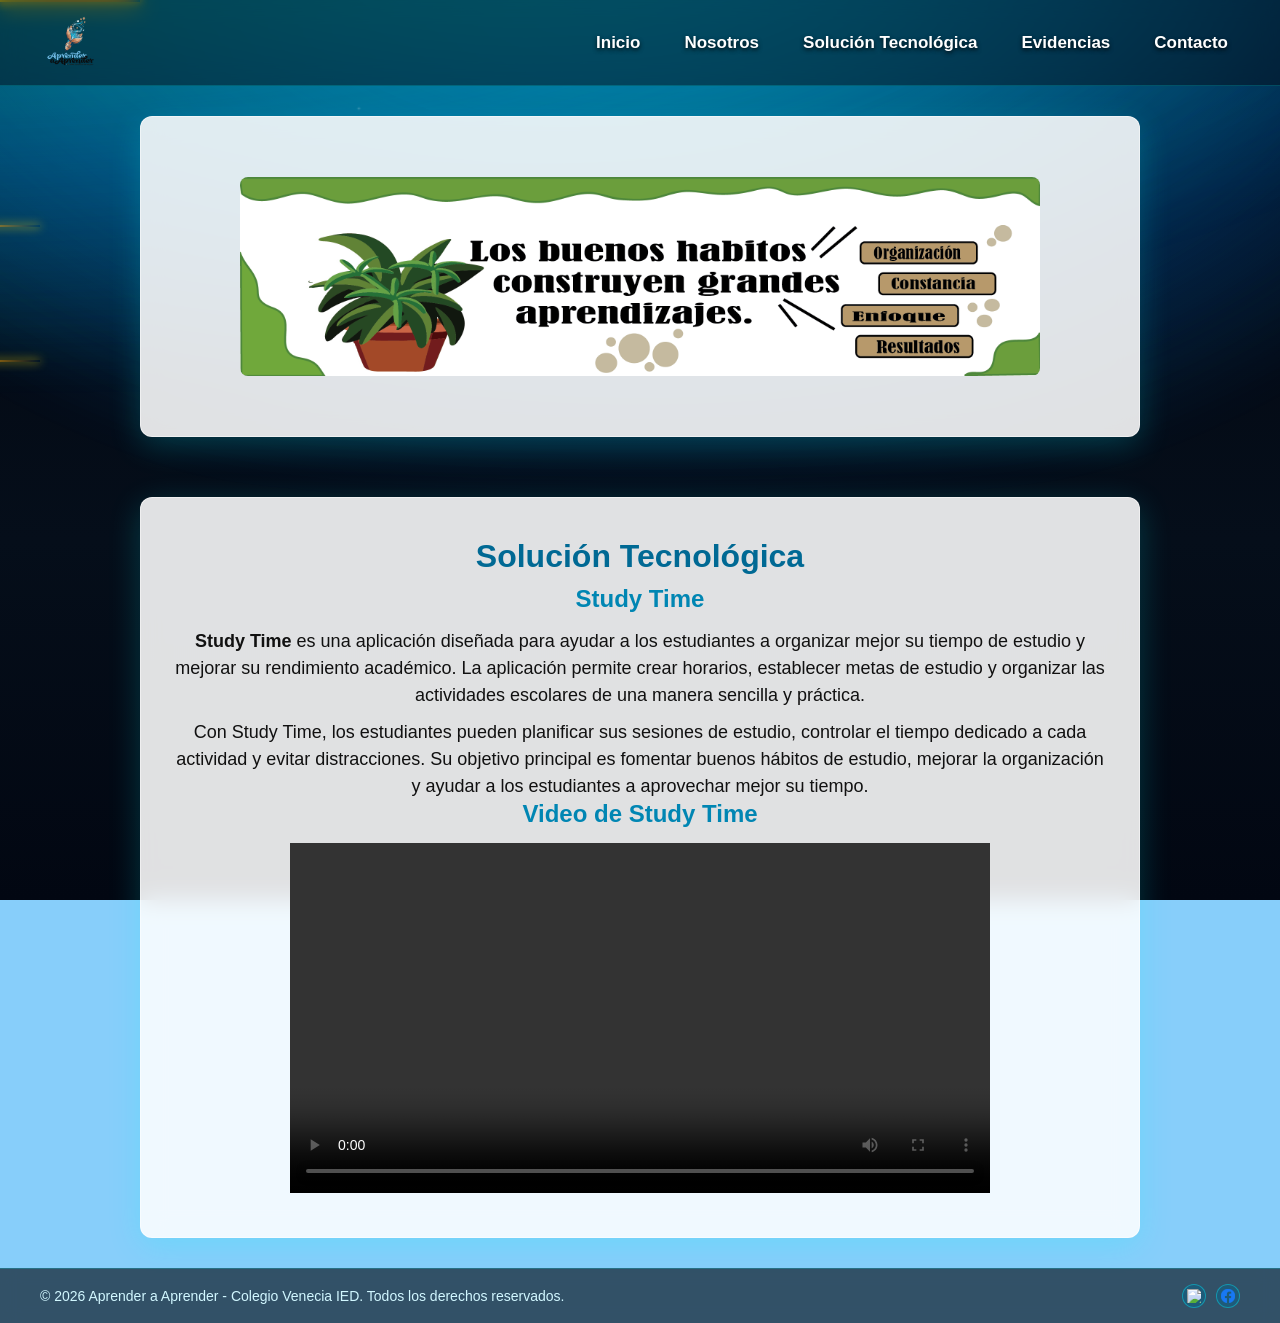
==== 3.html @ 5b756c5e "Add files via upload" ====
<!DOCTYPE html>
<html lang="es">
<head>
  <meta charset="UTF-8">
  <title>APRENDER A APRENDER</title>
  <link rel="stylesheet" href="1.css">
</head>

<body style="background-color: #87CEFA">

<div class="aurora"></div>
<div class="aurora2"></div>
<div class="stars"></div>
<div class="shooting-star"></div>
<div class="shooting-star"></div>
<div class="shooting-star"></div>
<div class="shooting-star"></div>
<div class="shooting-star"></div>
<div class="shooting-star"></div>
<div class="shooting-star"></div>
<div class="shooting-star"></div>

  <nav class="menu">

    <img src="Captura-Photoroom.png">

    <ul>
      <li><a href="index.html">Inicio</a></li>
      <li><a href="2.html">Nosotros</a></li>
      <li><a href="3.html">Solución Tecnológica</a></li>
      <li><a href="4.html">Evidencias</a></li>
      <li><a href="5.html">Contacto</a></li>
    </ul>

  </nav>

  <div class="lista">
    <img src="bannerrr-01.png" alt="Banner Aprender a Aprender" style="width: 100%; border-radius: 8px; display: block;">
  </div>

  <div class="lista">

    <h1>Solución Tecnológica</h1>

    <h2>Study Time</h2>

    <p>
      <strong>Study Time</strong> es una aplicación diseñada para ayudar a los
      estudiantes a organizar mejor su tiempo de estudio y mejorar su
      rendimiento académico. La aplicación permite crear horarios, establecer
      metas de estudio y organizar las actividades escolares de una manera
      sencilla y práctica.
    </p>

    <p>
      Con Study Time, los estudiantes pueden planificar sus sesiones de
      estudio, controlar el tiempo dedicado a cada actividad y evitar
      distracciones. Su objetivo principal es fomentar buenos hábitos de
      estudio, mejorar la organización y ayudar a los estudiantes a aprovechar
      mejor su tiempo.
    </p>

    <h2>Video de Study Time</h2>

    <video width="700" controls>
      <source src="Grabación 2026-09-04 114634.mp4" type="video/mp4">
      Tu navegador no puede reproducir este video.
    </video>

  </div>

    <footer class="pie-pagina">
    <p>&copy; 2026 Aprender a Aprender - Colegio Venecia IED. Todos los derechos reservados.</p>
    <div class="redes-footer">
      <a href="https://www.instagram.com/" target="_blank" class="boton-red" title="Instagram">
        <img src="insta.png" alt="Instagram">
      </a>
      <a href="https://www.facebook.com/" target="_blank" class="boton-red" title="Facebook">
        <img src="face.png" alt="Facebook">
      </a>
    </div>
  </footer>
</body>
</html>

</body>
</html>
---- 1.css ----
* {
  margin: 0;
  padding: 0;
  box-sizing: border-box !important;
}

html, body {
  width: 100%;
  height: 100%;
  min-height: 100vh;
}

body {
  background: linear-gradient(to bottom, #02050e, #050e1a 60%, #020712);
  background-attachment: fixed;
  position: relative;
  font-family: Arial, sans-serif;
  color: #f2f2f2;
  overflow-x: hidden;
  display: flex;
  flex-direction: column;
}

.aurora {
  position: fixed;
  top: -15%;
  left: -20%;
  width: 140vw;
  height: 65vh;
  z-index: 1;
  pointer-events: none;
  background: radial-gradient(
    ellipse at top, 
    rgba(0, 243, 255, 0.6) 0%, 
    rgba(0, 168, 255, 0.4) 35%, 
    rgba(0, 81, 255, 0.2) 60%, 
    transparent 80%
  );
  filter: blur(32px) drop-shadow(0 0 25px rgba(0, 243, 255, 0.6));
  opacity: 0.8;
  animation: aurora-wave 8s infinite ease-in-out alternate;
}

.aurora2 {
  position: fixed;
  top: -10%;
  left: -10%;
  width: 130vw;
  height: 50vh;
  z-index: 1;
  pointer-events: none;
  background: radial-gradient(
    ellipse at top left, 
    rgba(0, 255, 204, 0.48) 0%, 
    rgba(0, 153, 255, 0.32) 40%, 
    transparent 75%
  );
  filter: blur(28px) drop-shadow(0 0 18px rgba(0, 255, 204, 0.5));
  opacity: 0.7;
  animation: aurora-wave2 11s infinite ease-in-out alternate-reverse;
}

@keyframes aurora-wave {
  0% { transform: translateY(0) scaleY(1) rotate(-3deg); opacity: 0.65; }
  50% { transform: translateY(35px) scaleY(1.3) rotate(3deg); opacity: 0.85; }
  100% { transform: translateY(-15px) scaleY(0.95) rotate(-2deg); opacity: 0.7; }
}

@keyframes aurora-wave2 {
  0% { transform: translateY(0) scaleX(1) rotate(2deg); opacity: 0.55; }
  50% { transform: translateY(-25px) scaleX(1.15) rotate(-3deg); opacity: 0.8; }
  100% { transform: translateY(20px) scaleX(0.9) rotate(1deg); opacity: 0.6; }
}

.stars {
  width: 1px;
  height: 1px;
  position: fixed;
  top: 0; left: 0;
  z-index: 1;
  pointer-events: none;
  background: white;
  box-shadow: 2vw 5vh 2px white, 10vw 8vh 2px white, 15vw 15vh 1px white,
    22vw 22vh 1px white, 28vw 12vh 2px white, 32vw 32vh 1px white,
    38vw 18vh 2px white, 42vw 35vh 1px white, 48vw 25vh 2px white,
    53vw 42vh 1px white, 58vw 15vh 2px white, 63vw 38vh 1px white,
    68vw 28vh 2px white, 73vw 45vh 1px white, 78vw 32vh 2px white;
  animation: twinkle 8s infinite linear;
}

.shooting-star {
  position: fixed;
  z-index: 2;
  pointer-events: none;
  width: 140px;
  height: 2px;
  background: linear-gradient(90deg, #FFD700, #FFA500 40%, transparent);
  box-shadow: 0 0 10px #FFD700;
  animation: shoot 3s infinite ease-in;
}

.shooting-star:nth-child(3) { top: 10%; left: -100px; animation-delay: 0s; }
.shooting-star:nth-child(4) { top: 25%; left: -100px; animation-delay: 0.8s; }
.shooting-star:nth-child(5) { top: 40%; left: -100px; animation-delay: 1.5s; }

@keyframes twinkle { 0%, 100% { opacity: 0.8; } 50% { opacity: 0.4; } }
@keyframes shoot {
  0% { transform: translateX(0) translateY(0) rotate(25deg); opacity: 1; }
  100% { transform: translateX(120vw) translateY(50vh) rotate(25deg); opacity: 0; }
}

.menu {
  position: relative;
  z-index: 20;
  display: flex;
  align-items: center;
  justify-content: space-between;
  padding: 10px 40px;
  background: rgba(5, 14, 26, 0.5);
  backdrop-filter: blur(10px);
  -webkit-backdrop-filter: blur(10px);
  border-bottom: 1px solid rgba(0, 243, 255, 0.2);
}

.menu img {
  width: 65px;
  height: 65px;
  object-fit: contain;
}

.menu ul {
  list-style-type: none;
  display: flex;
  gap: 20px;
  margin: 0;
  padding: 0;
}

.menu a {
  color: #ffffff;
  text-decoration: none;
  font-size: 17px;
  font-weight: 600;
  padding: 8px 12px;
  border-radius: 6px;
  transition: all 0.3s ease;
  text-shadow: 0 2px 4px rgba(0,0,0,0.8);
}

.menu a:hover {
  color: #00f3ff;
  background: rgba(0, 243, 255, 0.1);
}

.lista {
  position: relative;
  z-index: 10;
  background-color: rgba(255, 255, 255, 0.88);
  backdrop-filter: blur(12px);
  -webkit-backdrop-filter: blur(12px);
  color: #111;
  width: 85%;
  max-width: 1000px;
  margin: 30px auto; 
  padding: 40px 30px;
  text-align: center;
  border-radius: 12px;
  box-shadow: 0 8px 32px 0 rgba(0, 243, 255, 0.2);
  border: 1px solid rgba(255, 255, 255, 0.5);
}

.lista h1 { color: #006994; margin-bottom: 10px; }
.lista h2 { color: #0086b3; margin-bottom: 15px; }
.lista p { font-size: 18px; line-height: 1.5; margin-top: 10px; }

.botones-secciones {
  display: flex;
  flex-wrap: wrap;
  justify-content: center;
  gap: 10px;
  margin: 20px 0;
}

button {
  background-color: #006994;
  color: white;
  padding: 10px 18px;
  border: none;
  border-radius: 6px;
  cursor: pointer;
  font-weight: bold;
  transition: background-color 0.3s;
}

button:hover { background-color: #00a6d6; }

.seccion-info {
  display: none;
  margin-top: 20px;
  padding: 15px;
  background: rgba(0, 105, 148, 0.05);
  border-radius: 8px;
  border-left: 4px solid #006994;
  text-align: left;
}

.seccion-info.activa { display: block; }

.lista img {
  display: block;
  width: 100% !important;
  height: auto !important;
  max-width: 800px;
  margin: 20px auto;
  border-radius: 8px;
}

.pie-pagina {
  position: relative;
  z-index: 10;
  margin-top: auto;
  padding: 15px 40px;
  display: flex;
  justify-content: space-between;
  align-items: center;
  flex-wrap: wrap;
  gap: 15px;
  background: rgba(5, 14, 26, 0.65);
  backdrop-filter: blur(10px);
  -webkit-backdrop-filter: blur(10px);
  border-top: 1px solid rgba(0, 243, 255, 0.2);
}

.pie-pagina p {
  color: #d1f7ff;
  font-size: 14px;
  margin: 0;
}

.redes-footer {
  display: flex;
  align-items: center;
  gap: 10px;
}

.boton-red {
  display: flex;
  align-items: center;
  justify-content: center;
  width: 24px;
  height: 24px;
  background: rgba(0, 105, 148, 0.4);
  border: 1px solid rgba(0, 243, 255, 0.4);
  border-radius: 50%;
  transition: all 0.3s ease;
  padding: 4px;
}

.boton-red img {
  width: 100% !important;
  height: 100% !important;
  object-fit: contain;
  margin: 0 !important;
}

.boton-red:hover {
  background: rgba(0, 243, 255, 0.3);
  transform: translateY(-2px);
  box-shadow: 0 0 8px rgba(0, 243, 255, 0.6);
}

/* === SECCIÓN LADO A LADO, BOTONES COMPACTOS E IMÁGENES MÁS GRANDES === */
.contenido-interactivo {
  display: flex;
  align-items: center;
  justify-content: center;
  gap: 30px;
  flex-wrap: wrap;
  margin-top: 25px;
}

.columna-botones {
  display: flex;
  flex-direction: column;
  gap: 8px;
  flex: 1;
  min-width: 140px;
  max-width: 180px;
}

.columna-botones button {
  width: 100% !important;
  padding: 8px 14px !important;
  font-size: 14px !important;
  margin: 0 !important;
  border-radius: 6px !important;
}

.columna-imagen {
  flex: 1;
  display: flex;
  justify-content: center;
  align-items: center;
  min-width: 300px;
}

.columna-imagen img {
  width: 100% !important;
  max-width: 450px !important;
  height: auto !important;
  border-radius: 8px;
  margin: 0 auto !important;
}
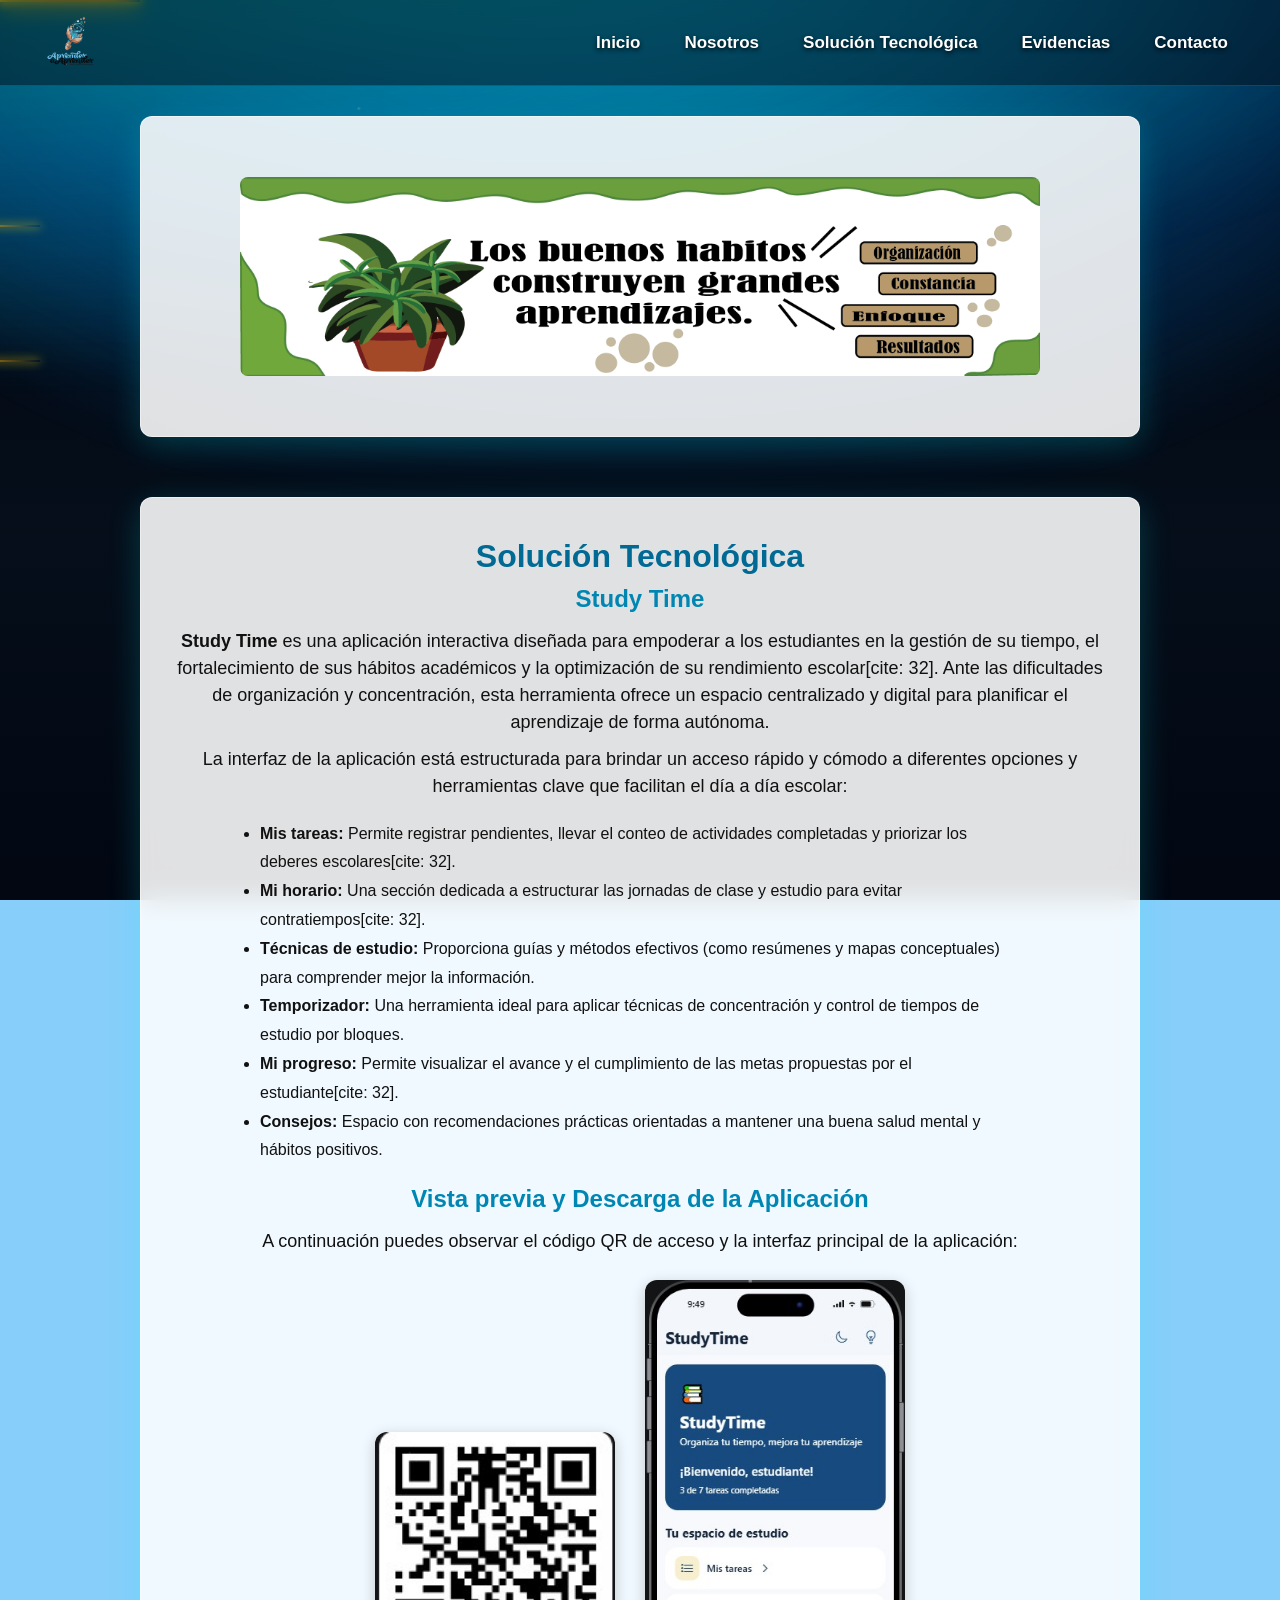
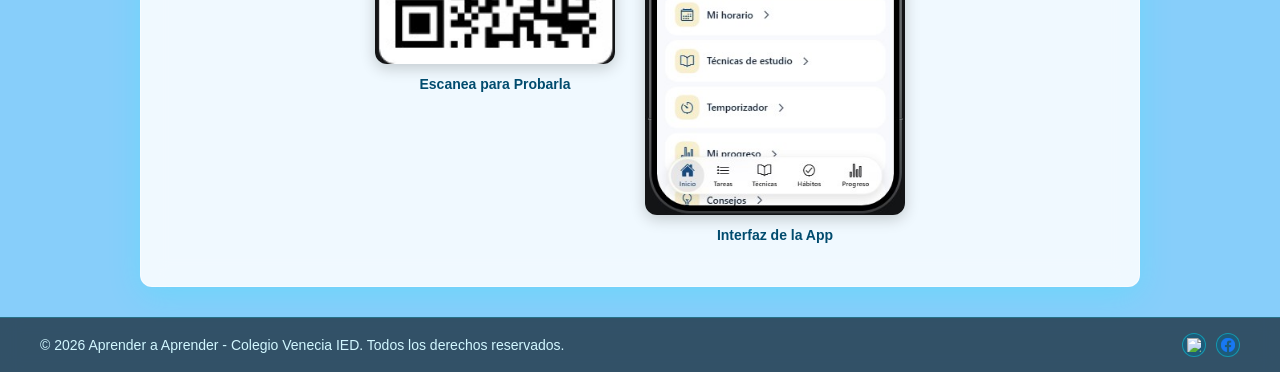
==== commit 9b79c7a6: "Add files via upload" ====
--- a/3.html
+++ b/3.html
@@ -2,7 +2,7 @@
 <html lang="es">
 <head>
   <meta charset="UTF-8">
-  <title>APRENDER A APRENDER</title>
+  <title>APRENDER A APRENDER - Solución Tecnológica</title>
   <link rel="stylesheet" href="1.css">
 </head>
 
@@ -21,9 +21,7 @@
 <div class="shooting-star"></div>
 
   <nav class="menu">
-
-    <img src="Captura-Photoroom.png">
-
+    <img src="Captura-Photoroom.png" alt="Logo">
     <ul>
       <li><a href="index.html">Inicio</a></li>
       <li><a href="2.html">Nosotros</a></li>
@@ -31,7 +29,6 @@
       <li><a href="4.html">Evidencias</a></li>
       <li><a href="5.html">Contacto</a></li>
     </ul>
-
   </nav>
 
   <div class="lista">
@@ -41,35 +38,51 @@
   <div class="lista">
 
     <h1>Solución Tecnológica</h1>
-
     <h2>Study Time</h2>
 
     <p>
-      <strong>Study Time</strong> es una aplicación diseñada para ayudar a los
-      estudiantes a organizar mejor su tiempo de estudio y mejorar su
-      rendimiento académico. La aplicación permite crear horarios, establecer
-      metas de estudio y organizar las actividades escolares de una manera
-      sencilla y práctica.
+      <strong>Study Time</strong> es una aplicación interactiva diseñada para empoderar a los
+      estudiantes en la gestión de su tiempo, el fortalecimiento de sus hábitos académicos y 
+      la optimización de su rendimiento escolar[cite: 32]. Ante las dificultades de organización y concentración, 
+      esta herramienta ofrece un espacio centralizado y digital para planificar el aprendizaje de forma autónoma.
     </p>
 
     <p>
-      Con Study Time, los estudiantes pueden planificar sus sesiones de
-      estudio, controlar el tiempo dedicado a cada actividad y evitar
-      distracciones. Su objetivo principal es fomentar buenos hábitos de
-      estudio, mejorar la organización y ayudar a los estudiantes a aprovechar
-      mejor su tiempo.
+      La interfaz de la aplicación está estructurada para brindar un acceso rápido y cómodo a 
+      diferentes opciones y herramientas clave que facilitan el día a día escolar:
     </p>
 
-    <h2>Video de Study Time</h2>
+    <div style="text-align: left; margin: 20px auto; max-width: 800px; padding: 0 20px;">
+      <ul style="line-height: 1.8; font-size: 16px;">
+        <li><strong>Mis tareas:</strong> Permite registrar pendientes, llevar el conteo de actividades completadas y priorizar los deberes escolares[cite: 32].</li>
+        <li><strong>Mi horario:</strong> Una sección dedicada a estructurar las jornadas de clase y estudio para evitar contratiempos[cite: 32].</li>
+        <li><strong>Técnicas de estudio:</strong> Proporciona guías y métodos efectivos (como resúmenes y mapas conceptuales) para comprender mejor la información.</li>
+        <li><strong>Temporizador:</strong> Una herramienta ideal para aplicar técnicas de concentración y control de tiempos de estudio por bloques.</li>
+        <li><strong>Mi progreso:</strong> Permite visualizar el avance y el cumplimiento de las metas propuestas por el estudiante[cite: 32].</li>
+        <li><strong>Consejos:</strong> Espacio con recomendaciones prácticas orientadas a mantener una buena salud mental y hábitos positivos.</li>
+      </ul>
+    </div>
 
-    <video width="700" controls>
-      <source src="Grabación 2026-09-04 114634.mp4" type="video/mp4">
-      Tu navegador no puede reproducir este video.
-    </video>
+    <h2>Vista previa y Descarga de la Aplicación</h2>
+    <p>A continuación puedes observar el código QR de acceso y la interfaz principal de la aplicación:</p>
+
+    <div style="display: flex; flex-wrap: wrap; justify-content: center; gap: 30px; margin-top: 25px; align-items: center;">
+      
+      <div style="flex: 1; min-width: 220px; max-width: 240px; text-align: center;">
+        <img src="QR ST.jpg" alt="Código QR Study Time" style="width: 100%; border-radius: 12px; box-shadow: 0 4px 15px rgba(0,0,0,0.2); display: block; margin: 0 auto;">
+        <p style="margin-top: 10px; font-size: 14px; font-weight: bold; color: #004b6e;">Escanea para Probarla</p>
+      </div>
+
+      <div style="flex: 1; min-width: 220px; max-width: 260px; text-align: center;">
+        <img src="ST.jpg" alt="Interfaz de Study Time" style="width: 100%; border-radius: 12px; box-shadow: 0 4px 15px rgba(0,0,0,0.2); display: block; margin: 0 auto;">
+        <p style="margin-top: 10px; font-size: 14px; font-weight: bold; color: #004b6e;">Interfaz de la App</p>
+      </div>
+
+    </div>
 
   </div>
 
-    <footer class="pie-pagina">
+  <footer class="pie-pagina">
     <p>&copy; 2026 Aprender a Aprender - Colegio Venecia IED. Todos los derechos reservados.</p>
     <div class="redes-footer">
       <a href="https://www.instagram.com/" target="_blank" class="boton-red" title="Instagram">
@@ -80,8 +93,6 @@
       </a>
     </div>
   </footer>
-</body>
-</html>
 
 </body>
 </html>
